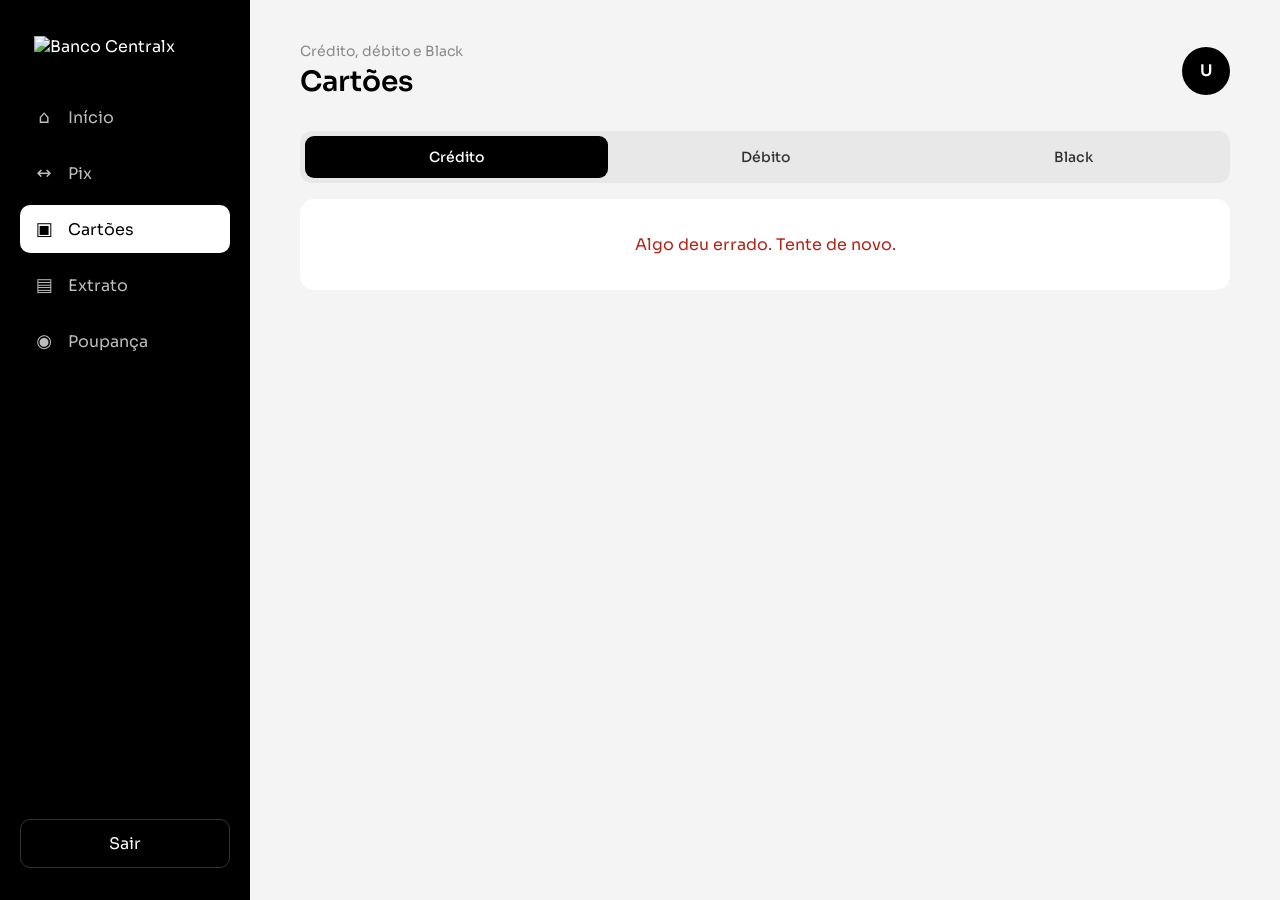
==== cartoes/cartoes.html @ c862a192 "Initial commit Primeiro commit do Banco Centralx" ====
<!DOCTYPE html>
<html lang="pt-BR">
<head>
    <meta charset="UTF-8">
    <meta name="viewport" content="width=device-width, initial-scale=1.0, viewport-fit=cover">
    <meta name="theme-color" content="#000000">

    <title>Cartões | Banco Centralx</title>

    <link rel="icon" type="image/png" href="../imagens/favicon.png">
    <link rel="preconnect" href="https://fonts.googleapis.com">
    <link rel="preconnect" href="https://fonts.gstatic.com" crossorigin>
    <link rel="stylesheet" href="https://fonts.googleapis.com/css2?family=Sora:wght@400;500;600&display=swap">

    <!-- Menu, cabeçalho e lista de movimentações vêm da Home; campos, botões e abas vêm do Pix -->
    <link rel="stylesheet" href="../home/style.css">
    <link rel="stylesheet" href="../pix/pix.css">
    <link rel="stylesheet" href="cartoes.css">
    <link rel="stylesheet" href="../extrato/extrato.css">
</head>

<body>

<div class="app">

    <!-- MENU LATERAL -->
    <aside class="menu">

        <div class="menu__topo">
            <img
                src="../imagens/logo-branca.png"
                alt="Banco Centralx"
                class="menu__logo"
            >
        </div>

        <nav class="menu__navegacao">

            <a href="/home/" class="menu__item">
                <span>⌂</span>
                Início
            </a>

            <a href="/pix/" class="menu__item">
                <span>↔</span>
                Pix
            </a>

            <a href="/cartoes/" class="menu__item menu__item--ativo" aria-current="page">
                <span>▣</span>
                Cartões
            </a>

            <a href="/extrato" class="menu__item">
                <span>▤</span>
                Extrato
            </a>

            <a href="/poupanca/" class="menu__item">
                <span>◉</span>
                Poupança
            </a>

        </nav>

        <button class="menu__sair" id="botao-sair" type="button">
            Sair
        </button>

    </aside>


    <!-- CONTEÚDO PRINCIPAL -->
    <main class="conteudo">

        <header class="cabecalho">

            <div>
                <p class="cabecalho__pequeno">Crédito, débito e Black</p>
                <h1>Cartões</h1>
            </div>

            <button class="perfil" id="botao-perfil" type="button" aria-label="Perfil">
                <span id="inicial-usuario">U</span>
            </button>

        </header>

        <div class="abas" role="tablist" aria-label="Escolha o cartão">
            <button class="aba" role="tab" type="button" id="aba-credito"
                    data-aba="credito" aria-controls="conteudo-cartao" aria-selected="true">Crédito</button>
            <button class="aba" role="tab" type="button" id="aba-debito"
                    data-aba="debito" aria-controls="conteudo-cartao" aria-selected="false" tabindex="-1">Débito</button>
            <button class="aba" role="tab" type="button" id="aba-black"
                    data-aba="black" aria-controls="conteudo-cartao" aria-selected="false" tabindex="-1">Black</button>
        </div>

        <div id="conteudo-cartao" role="tabpanel">
            <div class="transacoes">
                <div class="transacao transacao--vazia"><p>Carregando…</p></div>
            </div>
        </div>

    </main>

</div>


<!-- JANELA DE AÇÕES (compra, pagar fatura, limite) -->
<dialog class="modal" id="modal" aria-labelledby="modal-titulo">
    <form id="modal-form" novalidate>
        <h2 id="modal-titulo"></h2>
        <p class="painel__apoio" id="modal-apoio"></p>

        <div id="modal-visual"></div>
        <div id="modal-campos"></div>

        <p class="erro" id="modal-erro" role="alert" hidden></p>

        <div class="botoes">
            <button class="botao botao--principal" type="submit" id="modal-ok">Confirmar</button>
            <button class="botao botao--secundario" type="button" id="modal-cancelar">Cancelar</button>
        </div>
    </form>
</dialog>

<div class="aviso-copiado" id="aviso-copiado" role="status" aria-live="polite" hidden></div>

<script src="cartoes.js"></script>

</body>
</html>
---- home/style.css ----
/* Banco Centralx - Home */

:root {
    --preto: #000000;
    --branco: #ffffff;
    --cinza: #f4f4f4;
    --cinza-medio: #8a8a8a;
    --traco: #dedede;
    --grafite: #333333;

    --raio: 14px;

    --fonte:
        "Sora",
        system-ui,
        -apple-system,
        "Segoe UI",
        sans-serif;
}

* {
    box-sizing: border-box;
}

body {
    margin: 0;
    background: var(--cinza);
    color: var(--preto);
    font-family: var(--fonte);
}

button,
a {
    font: inherit;
}

button {
    cursor: pointer;
}

.app {
    display: flex;
    min-height: 100vh;
}

/* =========================
   MENU
   ========================= */

.menu {
    position: fixed;
    left: 0;
    top: 0;
    bottom: 0;

    width: 250px;

    display: flex;
    flex-direction: column;

    padding: 32px 20px;

    background: var(--preto);
    color: var(--branco);
}

.menu__topo {
    padding: 4px 14px 36px;
}

.menu__logo {
    display: block;
    width: 150px;   /* para aumentar ou diminuir a logo, mude só este valor */
    height: auto;
}

.menu__navegacao {
    display: flex;
    flex-direction: column;
    gap: 8px;
}

.menu__item {
    display: flex;
    align-items: center;
    gap: 14px;

    padding: 13px 14px;

    border-radius: 10px;

    color: #bdbdbd;
    text-decoration: none;

    transition:
        background 0.15s ease,
        color 0.15s ease;
}

.menu__item span {
    width: 20px;
    text-align: center;
    font-size: 18px;
}

.menu__item:hover {
    background: #1c1c1c;
    color: var(--branco);
}

.menu__item--ativo {
    background: var(--branco);
    color: var(--preto);
}

.menu__item--ativo:hover {
    background: var(--branco);
    color: var(--preto);
}

.menu__sair {
    margin-top: auto;

    width: 100%;
    padding: 13px;

    border: 1px solid #333;
    border-radius: 10px;

    background: transparent;
    color: var(--branco);
}

.menu__sair:hover {
    background: #1c1c1c;
}

/* =========================
   CONTEÚDO
   ========================= */

.conteudo {
    width: 100%;
    max-width: 1200px;

    margin-left: 250px;
    padding: 42px 50px;
}

/* =========================
   CABEÇALHO
   ========================= */

.cabecalho {
    display: flex;
    align-items: center;
    justify-content: space-between;
    gap: 16px;

    margin-bottom: 32px;
}

.cabecalho__pequeno {
    margin: 0 0 4px;

    color: var(--cinza-medio);
    font-size: 14px;
}

.cabecalho h1 {
    margin: 0;

    font-size: 28px;
    font-weight: 600;
    overflow-wrap: anywhere;
}

.perfil {
    display: grid;
    place-items: center;
    flex: 0 0 auto;

    width: 48px;
    height: 48px;

    border: 0;
    border-radius: 50%;

    background: var(--preto);
    color: var(--branco);

    font-weight: 600;
}

/* =========================
   SALDOS
   ========================= */

.saldos {
    display: grid;
    grid-template-columns: 2fr 1fr;
    gap: 18px;

    margin-bottom: 34px;
}

.saldo-principal,
.saldo-secundario {
    padding: 28px;

    border-radius: var(--raio);

    background: var(--branco);
}

.saldo-principal {
    background: var(--preto);
    color: var(--branco);
}

.saldo-principal__topo {
    display: flex;
    align-items: center;
    justify-content: space-between;
}

.saldo-principal p,
.saldo-secundario p {
    margin: 0;
    font-size: 14px;
}

.saldo-principal strong {
    display: block;

    margin-top: 16px;

    font-size: 36px;
    font-weight: 500;
    overflow-wrap: anywhere;
}

.saldo-principal__numero {
    margin-top: 10px !important;
    color: #aaa;
}

.saldo-secundario strong {
    display: block;

    margin: 18px 0;

    font-size: 25px;
    overflow-wrap: anywhere;
}

.botao-olho,
.botao-link {
    border: 0;
    background: transparent;
    color: inherit;
}

.botao-olho {
    font-size: 12px;
}

.botao-link {
    padding: 0;
    
    color: var(--preto);
    font-size: 13px;
}

.botao-link:hover {
    text-decoration: underline;
}

/* =========================
   SEÇÕES
   ========================= */

.secao {
    margin-bottom: 34px;
}

.secao__cabecalho {
    display: flex;
    align-items: center;
    justify-content: space-between;

    margin-bottom: 14px;
}

.secao__cabecalho h2 {
    margin: 0;

    font-size: 18px;
    font-weight: 600;
}

/* =========================
   AÇÕES
   ========================= */

.acoes {
    display: grid;
    grid-template-columns: repeat(4, 1fr);
    gap: 12px;
}

.acao {
    display: flex;
    flex-direction: column;
    align-items: center;
    justify-content: center;
    gap: 10px;

    min-height: 110px;

    border: 1px solid var(--traco);
    border-radius: var(--raio);

    background: var(--branco);
    color: var(--preto);

    transition:
        transform 0.15s ease,
        border-color 0.15s ease;
}

.acao:hover {
    transform: translateY(-2px);
    border-color: var(--preto);
}

.acao__icone {
    display: grid;
    place-items: center;

    width: 38px;
    height: 38px;

    border-radius: 50%;

    background: var(--preto);
    color: var(--branco);

    font-size: 20px;
}

/* =========================
   CONTA
   ========================= */

.conta {
    display: grid;
    grid-template-columns: repeat(4, 1fr);

    background: var(--branco);
    border-radius: var(--raio);
}

.conta__item {
    min-width: 0;
    padding: 22px 24px;
}

.conta__item + .conta__item {
    border-left: 1px solid var(--traco);
}

.conta__item span {
    display: block;

    margin-bottom: 5px;

    color: var(--cinza-medio);
    font-size: 13px;
}

.conta__item strong {
    font-size: 17px;
    overflow-wrap: anywhere;
}

/* =========================
   TRANSAÇÕES
   ========================= */

.transacoes {
    overflow: hidden;

    border-radius: var(--raio);
    background: var(--branco);
}

.transacao {
    display: flex;
    align-items: center;
    justify-content: space-between;
    gap: 16px;

    padding: 18px 24px;

    border-bottom: 1px solid var(--traco);
}

.transacao:last-child {
    border-bottom: 0;
}

.transacao__info {
    min-width: 0;
}

.transacao__descricao {
    margin: 0 0 4px;

    font-size: 14px;
    font-weight: 500;
    overflow-wrap: anywhere;
}

.transacao__detalhe {
    margin: 0 0 4px;

    color: var(--grafite);
    font-size: 13px;
    overflow-wrap: anywhere;
}

.transacao__data {
    margin: 0;

    color: var(--cinza-medio);
    font-size: 12px;
}

.transacao__valor {
    flex: 0 0 auto;

    font-size: 14px;
    font-weight: 600;
    white-space: nowrap;
}

.transacao--entrada .transacao__valor {
    color: #167c3b;
}

.transacao--saida .transacao__valor {
    color: #b42318;
}

.transacao--vazia {
    justify-content: center;

    padding: 35px;

    color: var(--cinza-medio);
}

.transacao--vazia p {
    margin: 0;
}

.transacao--erro {
    color: #b42318;
}

/* =========================
   MOBILE
   ========================= */

@media (max-width: 800px) {

    .app {
        display: block;
    }

    .menu {
        position: static;

        width: 100%;
        height: auto;

        padding: 16px 18px 18px;
    }

    .menu__topo {
        display: flex;
        justify-content: center;

        padding: 0 0 16px;
    }

    .menu__logo {
        width: 110px;
    }

    .menu__navegacao {
        flex-direction: row;
        overflow-x: auto;
    }

    .menu__item {
        flex: 0 0 auto;
    }

    .menu__sair {
        margin-top: 14px;
    }

    .conteudo {
        max-width: none;
        margin-left: 0;
        padding: 24px 16px 32px;
    }

    .cabecalho {
        margin-bottom: 24px;
    }

    .saldos {
        grid-template-columns: 1fr;
        margin-bottom: 28px;
    }

    .saldo-principal,
    .saldo-secundario {
        padding: 22px;
    }

    .saldo-principal strong {
        font-size: clamp(24px, 8vw, 30px);
    }

    .acoes {
        grid-template-columns: repeat(2, 1fr);
    }

    .conta {
        grid-template-columns: repeat(2, 1fr);
    }

    .conta__item {
        padding: 18px 20px;
    }

    .conta__item:nth-child(odd) {
        border-left: 0;
    }

    .conta__item:nth-child(n + 3) {
        border-top: 1px solid var(--traco);
    }

    .transacao {
        padding: 16px 18px;
    }

    .cabecalho h1 {
        font-size: 24px;
    }
}
---- pix/pix.css ----
/* Banco Centralx - página do Pix
   O menu, o cabeçalho e a lista de movimentações vêm de ../home/style.css.
   Aqui ficam só os estilos que existem no Pix. */

:root {
    --erro: #c62828;
    --sucesso: #167c3b;
}

[hidden] {
    display: none !important;
}

/* =========================
   SALDO
   ========================= */

.pix-saldo {
    display: flex;
    align-items: baseline;
    justify-content: space-between;
    gap: 16px;

    margin-bottom: 24px;
    padding: 22px 28px;

    border-radius: var(--raio);

    background: var(--preto);
    color: var(--branco);
}

.pix-saldo p {
    margin: 0;

    color: #bdbdbd;
    font-size: 14px;
}

.pix-saldo strong {
    font-size: 28px;
    font-weight: 500;
    overflow-wrap: anywhere;
}

/* =========================
   GRADE: formulário + histórico
   ========================= */

.pix-grade {
    display: grid;
    grid-template-columns: minmax(0, 1.15fr) minmax(0, 1fr);
    gap: 28px;
    align-items: start;
}

.pix-historico .secao__cabecalho {
    margin-top: 0;
}

/* =========================
   ABAS
   ========================= */

.abas {
    display: flex;
    gap: 6px;

    margin-bottom: 16px;
    padding: 5px;

    border-radius: 12px;
    background: #e8e8e8;
}

.aba {
    flex: 1;

    height: 42px;
    padding: 0 8px;

    border: 0;
    border-radius: 9px;

    background: transparent;
    color: var(--grafite);

    font-size: 14px;
    font-weight: 500;

    transition: background 0.15s ease, color 0.15s ease;
}

@media (hover: hover) {
    .aba:hover {
        background: rgba(255, 255, 255, 0.6);
    }
}

.aba[aria-selected="true"],
.aba[aria-selected="true"]:hover {
    background: var(--preto);
    color: var(--branco);
}

/* =========================
   PAINÉIS
   ========================= */

.painel {
    padding: 28px;

    border-radius: var(--raio);
    background: var(--branco);
}

.painel h2 {
    margin: 0 0 6px;

    font-size: 20px;
    font-weight: 600;
}

.painel h3 {
    margin: 0 0 12px;

    font-size: 16px;
    font-weight: 600;
}

.painel__apoio {
    margin: 0 0 22px;

    color: var(--cinza-medio);
    font-size: 14px;
    line-height: 1.5;
}

.painel__nota {
    margin: 16px 0 0;

    color: var(--cinza-medio);
    font-size: 13px;
    line-height: 1.5;
}

/* =========================
   CAMPOS
   ========================= */

.campo {
    margin-bottom: 18px;
}

.campo__rotulo {
    display: block;

    margin-bottom: 6px;

    font-size: 14px;
    font-weight: 500;
}

.campo__opcional {
    color: var(--cinza-medio);
    font-weight: 400;
}

.campo__entrada {
    display: block;
    width: 100%;
    height: 50px;

    padding: 0 14px;

    border: 1.5px solid #cfcfcf;
    border-radius: 12px;

    background: var(--branco);
    color: var(--preto);

    font: inherit;
    font-size: 16px;

    transition: border-color 0.12s ease, box-shadow 0.12s ease;
}

.campo__entrada:hover {
    border-color: #9a9a9a;
}

.campo__entrada:focus {
    outline: none;
    border-color: var(--preto);
    box-shadow: 0 0 0 1px var(--preto);
}

.campo__entrada[aria-invalid="true"] {
    border-color: var(--erro);
    box-shadow: 0 0 0 1px var(--erro);
}

.campo__dica {
    margin: 6px 0 0;

    color: var(--cinza-medio);
    font-size: 13px;
    line-height: 1.4;
}

.erro {
    margin: 0 0 16px;
    padding: 2px 0 2px 12px;

    border-left: 3px solid var(--erro);

    color: var(--erro);
    font-size: 14px;
    line-height: 1.45;
}

/* =========================
   BOTÕES
   ========================= */

.botao {
    display: flex;
    align-items: center;
    justify-content: center;

    width: 100%;
    height: 50px;

    border: 1.5px solid var(--preto);
    border-radius: 12px;

    font: inherit;
    font-size: 16px;
    font-weight: 600;
    text-decoration: none;

    cursor: pointer;

    transition: background-color 0.12s ease, transform 0.12s ease;
}

.botao--principal {
    background: var(--preto);
    color: var(--branco);
}

.botao--principal:hover {
    background: #262626;
}

.botao--secundario {
    background: var(--branco);
    color: var(--preto);
}

.botao--secundario:hover {
    background: #f2f2f2;
}

.botao:active {
    transform: scale(0.99);
}

.botao:disabled {
    opacity: 0.6;
    cursor: progress;
}

.botoes {
    display: flex;
    flex-direction: column;
    gap: 10px;

    margin-top: 20px;
}

:focus-visible {
    outline: 3px solid var(--preto);
    outline-offset: 3px;
}

/* =========================
   RESUMO E COMPROVANTE
   ========================= */

.resumo {
    margin: 0;
}

.resumo__linha {
    display: flex;
    align-items: baseline;
    justify-content: space-between;
    gap: 20px;

    padding: 14px 0;

    border-bottom: 1px solid var(--traco);
}

.resumo__linha:last-child {
    border-bottom: 0;
}

.resumo dt {
    flex: 0 0 auto;

    color: var(--cinza-medio);
    font-size: 14px;
}

.resumo dd {
    min-width: 0;
    margin: 0;

    font-size: 15px;
    font-weight: 500;
    text-align: right;
    overflow-wrap: anywhere;
}

.comprovante__topo {
    display: flex;
    flex-direction: column;
    align-items: center;

    margin-bottom: 14px;

    text-align: center;
}

.comprovante__icone {
    display: grid;
    place-items: center;

    width: 56px;
    height: 56px;
    margin-bottom: 14px;

    border-radius: 50%;

    background: var(--preto);
    color: var(--branco);

    font-size: 26px;
}

.comprovante__topo h2 {
    margin-bottom: 8px;
}

.comprovante__valor {
    font-size: 32px;
    font-weight: 600;
    overflow-wrap: anywhere;
}

.comprovante__data {
    margin: 6px 0 0;

    color: var(--cinza-medio);
    font-size: 13px;
}

/* =========================
   RECEBER: código copia e cola
   ========================= */

.cobranca {
    margin-top: 28px;
    padding-top: 24px;

    border-top: 1px solid var(--traco);
}

.codigo {
    padding: 14px;

    border-radius: 12px;

    background: var(--cinza);

    font-family: ui-monospace, "SFMono-Regular", Consolas, "Liberation Mono", monospace;
    font-size: 13px;
    line-height: 1.5;
    word-break: break-all;
}

/* =========================
   CHAVES
   ========================= */

.chaves {
    margin: 0 0 8px;
    padding: 0;

    list-style: none;
}

.chave {
    display: flex;
    align-items: center;
    justify-content: space-between;
    gap: 14px;

    padding: 14px 0;

    border-bottom: 1px solid var(--traco);
}

.chave:last-child {
    border-bottom: 0;
}

.chave__info {
    min-width: 0;
}

.chave__tipo {
    margin: 0 0 2px;

    color: var(--cinza-medio);
    font-size: 12px;
}

.chave__valor {
    margin: 0;

    font-size: 14px;
    font-weight: 500;
    overflow-wrap: anywhere;
}

.chave__acoes {
    display: flex;
    flex: 0 0 auto;
    gap: 4px;
}

.chave__botao {
    height: 36px;
    padding: 0 10px;

    border: 0;
    border-radius: 8px;

    background: transparent;
    color: var(--preto);

    font-size: 13px;
    font-weight: 600;
}

.chave__botao:hover {
    background: #f2f2f2;
}

.chave__botao--perigo {
    color: var(--erro);
}

.chave__botao--perigo[data-confirmando="true"] {
    background: var(--erro);
    color: var(--branco);
}

.nova-chave {
    margin-top: 28px;
    padding-top: 24px;

    border-top: 1px solid var(--traco);
}

/* =========================
   AVISO "COPIADO"
   ========================= */

.aviso-copiado {
    position: fixed;
    left: 50%;
    bottom: calc(env(safe-area-inset-bottom, 0px) + 24px);
    transform: translateX(-50%);

    max-width: calc(100vw - 32px);
    padding: 12px 18px;

    border-radius: 999px;

    background: var(--preto);
    color: var(--branco);

    font-size: 14px;
    box-shadow: 0 6px 24px rgba(0, 0, 0, 0.25);
}

/* =========================
   MOBILE
   ========================= */

@media (max-width: 800px) {

    .pix-saldo {
        flex-direction: column;
        align-items: flex-start;
        gap: 4px;

        margin-bottom: 20px;
        padding: 18px 20px;
    }

    .pix-saldo strong {
        font-size: clamp(22px, 7vw, 26px);
    }

    .pix-grade {
        grid-template-columns: 1fr;
        gap: 24px;
    }

    .painel {
        padding: 22px 18px;
    }

    .aba {
        font-size: 13px;
    }

    .comprovante__valor {
        font-size: clamp(26px, 8vw, 32px);
    }

    .chave {
        align-items: flex-start;
        flex-direction: column;
        gap: 6px;
    }

    .chave__acoes {
        margin-left: -10px;
    }
}

@media (prefers-reduced-motion: reduce) {

    .botao,
    .aba,
    .campo__entrada {
        transition: none;
    }
}
---- cartoes/cartoes.css ----
/* Banco Centralx - página de Cartões
   Menu, cabeçalho e lista de movimentações vêm de ../home/style.css.
   Campos, botões, abas e aviso vêm de ../pix/pix.css.
   Aqui ficam só os cartões (desenhados em CSS) e o que é exclusivo desta página. */

:root {
    --ouro-1: #f3dc9a;
    --ouro-2: #d4a94a;
    --ouro-3: #8a6a24;
}

/* =========================
   LAYOUT
   ========================= */

.cartoes-grade {
    display: grid;
    grid-template-columns: minmax(0, 1.05fr) minmax(0, 1fr);
    gap: 28px;
    align-items: start;
}

.cartoes-col {
    display: flex;
    flex-direction: column;
    gap: 16px;
    min-width: 0;
}

.cartoes-col h2 {
    margin: 8px 0 0;
    font-size: 18px;
    font-weight: 600;
}

/* =========================
   CARTÃO (desenhado em CSS)
   Os tamanhos usam cqw (largura do próprio cartão),
   então ele escala igual no palco e na janela de compra.
   ========================= */

.cartao {
    position: relative;
    container-type: inline-size;

    width: 100%;
    max-width: 440px;
    aspect-ratio: 1.586;

    padding: 6.5% 7%;
    border-radius: 5cqw;
    overflow: hidden;

    background:
        radial-gradient(120% 90% at 100% 0%, #2a2a2a 0%, transparent 55%),
        linear-gradient(140deg, #161616 0%, #050505 65%, #0f0f0f 100%);
    color: #f2f2f2;

    box-shadow:
        0 22px 40px rgba(0, 0, 0, 0.3),
        inset 0 0 0 1px rgba(255, 255, 255, 0.1);
}

/* riscos diagonais do design original */
.cartao::before,
.cartao::after {
    content: "";
    position: absolute;
    height: 1px;
    width: 34%;
    background: linear-gradient(90deg, transparent, rgba(255, 255, 255, 0.75), transparent);
    pointer-events: none;
}

.cartao::before {
    top: 14%;
    right: -6%;
    transform: rotate(-42deg);
    transform-origin: right center;
}

.cartao::after {
    bottom: 14%;
    left: -6%;
    transform: rotate(-42deg);
    transform-origin: left center;
}

.cartao__marca-agua {
    position: absolute;
    right: -10%;
    bottom: -16%;
    width: 62%;
    opacity: 0.06;
    pointer-events: none;
}

.cartao__marca {
    position: absolute;
    transform: translateY(-30px);
    top: 5%;
    left: 1%;
    width: 26%;
    height: auto;
}

.cartao__selo {
    position: absolute;
    top: 9.5%;
    right: 7%;

    font-size: 2.9cqw;
    letter-spacing: 0.32em;
    text-align: right;
    line-height: 1.5;
    color: rgba(255, 255, 255, 0.8);
}

.cartao__selo strong {
    display: block;
    font-size: 3.4cqw;
    font-weight: 600;
    letter-spacing: 0.3em;
}

.cartao__selo em {
    display: block;
    font-style: normal;
    font-size: 5cqw;
    letter-spacing: 0;
    line-height: 1;
}

.cartao__chip {
    position: absolute;
    left: 7%;
    top: 37%;

    width: 13.5cqw;
    height: 10.5cqw;
    border-radius: 1.6cqw;

    background:
        linear-gradient(90deg, transparent 32%, rgba(0, 0, 0, 0.35) 33% 35%, transparent 36% 64%, rgba(0, 0, 0, 0.35) 65% 67%, transparent 68%),
        linear-gradient(0deg, transparent 32%, rgba(0, 0, 0, 0.3) 33% 35%, transparent 36% 64%, rgba(0, 0, 0, 0.3) 65% 67%, transparent 68%),
        linear-gradient(135deg, #f1f1f1, #9b9b9b 55%, #dcdcdc);
}

.cartao__nfc {
    position: absolute;
    left: calc(7% + 17cqw);
    top: 38%;

    width: 6.5cqw;
    height: 9cqw;
    color: rgba(255, 255, 255, 0.85);
}

.cartao__numero {
    position: absolute;
    left: 7%;
    right: 7%;
    bottom: 27%;

    font-size: 4.6cqw;
    font-weight: 500;
    letter-spacing: 0.14em;
    white-space: nowrap;
    font-variant-numeric: tabular-nums;
}

.cartao__nome {
    position: absolute;
    left: 7%;
    right: 34%;
    bottom: 10%;

    font-size: 3.6cqw;
    letter-spacing: 0.28em;
    text-transform: uppercase;
    white-space: nowrap;
    overflow: hidden;
    text-overflow: ellipsis;
}

.cartao__validade {
    position: absolute;
    left: 7%;
    bottom: 17.5%;

    font-size: 2.8cqw;
    letter-spacing: 0.12em;
    color: rgba(255, 255, 255, 0.6);
}

/* bandeira (dois círculos) */
.cartao__bandeira {
    position: absolute;
    right: 7%;
    bottom: 9%;

    width: 15cqw;
    height: 9.2cqw;
}

.cartao__bandeira i {
    position: absolute;
    top: 0;
    width: 9.2cqw;
    height: 9.2cqw;
    border-radius: 50%;
}

.cartao__bandeira i:first-child {
    left: 0;
    background: #e30613;
}

.cartao__bandeira i:last-child {
    right: 0;
    background: rgba(255, 159, 0, 0.92);
}

/* ---------- débito: grafite mais claro ---------- */

.cartao--debito {
    background:
        radial-gradient(120% 90% at 0% 0%, #4a4a4a 0%, transparent 55%),
        linear-gradient(140deg, #2b2b2b 0%, #101010 70%, #1b1b1b 100%);
}

/* ---------- Black: dourado ---------- */

.cartao--black {
    color: var(--ouro-1);

    background:
        radial-gradient(90% 70% at 90% 0%, rgba(212, 169, 74, 0.28) 0%, transparent 60%),
        radial-gradient(70% 60% at 0% 100%, rgba(212, 169, 74, 0.16) 0%, transparent 60%),
        linear-gradient(140deg, #141008 0%, #030303 60%, #0d0a04 100%);

    box-shadow:
        0 24px 46px rgba(0, 0, 0, 0.4),
        0 0 0 1px rgba(212, 169, 74, 0.55),
        inset 0 0 0 1px rgba(243, 220, 154, 0.12);
}

.cartao--black::before,
.cartao--black::after {
    background: linear-gradient(90deg, transparent, var(--ouro-2), transparent);
}

.cartao--black .cartao__marca,
.cartao--black .cartao__marca-agua {
    filter: brightness(0) saturate(100%) invert(76%) sepia(38%) saturate(700%) hue-rotate(6deg) brightness(92%);
}

.cartao--black .cartao__selo,
.cartao--black .cartao__validade {
    color: var(--ouro-2);
}

.cartao--black .cartao__nfc {
    color: var(--ouro-2);
}

.cartao--black .cartao__chip {
    background:
        linear-gradient(90deg, transparent 32%, rgba(0, 0, 0, 0.4) 33% 35%, transparent 36% 64%, rgba(0, 0, 0, 0.4) 65% 67%, transparent 68%),
        linear-gradient(0deg, transparent 32%, rgba(0, 0, 0, 0.35) 33% 35%, transparent 36% 64%, rgba(0, 0, 0, 0.35) 65% 67%, transparent 68%),
        linear-gradient(135deg, var(--ouro-1), var(--ouro-3) 55%, var(--ouro-2));
}

.cartao--black .cartao__bandeira i:first-child {
    background: linear-gradient(135deg, #a58a4e, #6f5a2a);
}

.cartao--black .cartao__bandeira i:last-child {
    background: rgba(212, 169, 74, 0.85);
}

/* ---------- estados ---------- */

.cartao--bloqueado > *:not(.cartao__aviso) {
    filter: grayscale(1);
    opacity: 0.45;
}

.cartao__aviso {
    position: absolute;
    inset: 0;
    z-index: 2;

    display: grid;
    place-content: center;
    justify-items: center;
    gap: 1.4cqw;

    background: rgba(0, 0, 0, 0.5);
    color: #fff;

    font-size: 4cqw;
    font-weight: 600;
    letter-spacing: 0.08em;
    text-align: center;
}

.cartao__aviso small {
    font-size: 2.9cqw;
    font-weight: 400;
    letter-spacing: 0.02em;
    color: rgba(255, 255, 255, 0.75);
}

.cartao__aviso svg {
    width: 8cqw;
    height: 8cqw;
}

.cartao--travado > *:not(.cartao__aviso) {
    filter: grayscale(0.7) brightness(0.55);
}

/* =========================
   AÇÕES DO CARTÃO
   ========================= */

.cartao-acoes {
    display: grid;
    grid-template-columns: repeat(2, minmax(0, 1fr));
    gap: 10px;

    width: 100%;
    max-width: 440px;
}

.cartao-acoes .botao {
    height: 46px;
    font-size: 15px;
}

.cartao-acoes .botao--largo {
    grid-column: 1 / -1;
}

.cartao-dados {
    max-width: 440px;
    margin: 0;

    color: var(--cinza-medio);
    font-size: 13px;
    line-height: 1.5;
    overflow-wrap: anywhere;
}

/* =========================
   RESUMO (fatura / limite / saldo)
   ========================= */

.resumo-cartao {
    padding: 24px 26px;

    border-radius: var(--raio);
    background: var(--branco);
}

.resumo-cartao__rotulo {
    margin: 0 0 4px;

    color: var(--cinza-medio);
    font-size: 14px;
}

.resumo-cartao__valor {
    display: block;

    font-size: 30px;
    font-weight: 600;
    letter-spacing: -0.02em;
    overflow-wrap: anywhere;
}

.resumo-cartao__nota {
    margin: 12px 0 0;

    color: var(--grafite);
    font-size: 13px;
    line-height: 1.5;
}

.barra {
    height: 8px;
    margin-top: 18px;

    border-radius: 999px;
    background: #ececec;
    overflow: hidden;
}

.barra > span {
    display: block;
    height: 100%;
    border-radius: 999px;
    background: var(--preto);
    transition: width 0.5s ease;
}

.barra--ouro > span {
    background: linear-gradient(90deg, var(--ouro-3), var(--ouro-2), var(--ouro-1));
}

.barra--cheia > span {
    background: #b42318;
}

.resumo-cartao__linha {
    display: flex;
    justify-content: space-between;
    gap: 12px;

    margin-top: 10px;

    color: var(--grafite);
    font-size: 13px;
}

.resumo-cartao__linha strong {
    font-weight: 600;
}

.etiqueta-ouro {
    display: inline-block;

    margin-bottom: 10px;
    padding: 4px 10px;

    border-radius: 999px;

    background: #14100a;
    color: var(--ouro-1);

    font-size: 12px;
    font-weight: 600;
}

/* =========================
   JANELA DE AÇÕES
   ========================= */

.modal {
    width: min(440px, calc(100vw - 32px));
    max-height: calc(100dvh - 32px);
    padding: 26px 24px 22px;

    border: 0;
    border-radius: 18px;

    background: var(--branco);
    color: var(--preto);
    overflow-y: auto;
}

.modal::backdrop {
    background: rgba(0, 0, 0, 0.6);
}

.modal h2 {
    margin: 0 0 6px;

    font-size: 20px;
    font-weight: 600;
}

.modal__visual {
    display: flex;
    justify-content: center;

    margin: 0 0 20px;
}

.modal__visual .cartao {
    max-width: 260px;
}

.modal .botoes {
    margin-top: 6px;
}

.campo__entrada--select {
    appearance: auto;
}

/* =========================
   MOBILE
   ========================= */

@media (max-width: 800px) {

    .cartoes-grade {
        grid-template-columns: 1fr;
        gap: 22px;
    }

    .cartoes-col {
        align-items: center;
    }

    .cartoes-col > * {
        width: 100%;
    }

    .cartao {
        max-width: 420px;
    }

    .resumo-cartao {
        padding: 20px 18px;
    }

    .resumo-cartao__valor {
        font-size: clamp(24px, 8vw, 28px);
    }
}

@media (max-width: 380px) {

    .cartao-acoes {
        grid-template-columns: 1fr;
    }
}

@media (prefers-reduced-motion: reduce) {

    .barra > span {
        transition: none;
    }
}
---- extrato/extrato.css ----
/* ==========================================
   BANCO CENTRALX - EXTRATO
   ========================================== */

.extrato-resumo {
    display: grid;
    grid-template-columns: repeat(3, minmax(0, 1fr));
    gap: 16px;
    margin-bottom: 22px;
}

.extrato-resumo__item {
    padding: 22px 24px;
    background: var(--branco);
    border-radius: var(--raio);
}

.extrato-resumo__rotulo {
    display: block;
    margin-bottom: 7px;

    color: var(--cinza-medio);
    font-size: 13px;
}

.extrato-resumo__valor {
    display: block;

    font-size: 23px;
    font-weight: 600;
}

.extrato-resumo__valor.entrada {
    color: #167c3b;
}

.extrato-resumo__valor.saida {
    color: #b42318;
}


/* ==========================================
   FILTROS
   ========================================== */

.extrato-filtros {
    display: grid;
    grid-template-columns: minmax(0, 1fr) 220px auto;
    gap: 12px;

    margin-bottom: 22px;
    padding: 18px;

    background: var(--branco);
    border-radius: var(--raio);
}

.extrato-filtros__busca,
.extrato-filtros__tipo {
    display: flex;
    flex-direction: column;
    gap: 7px;
}

.extrato-filtros label {
    color: var(--grafite);
    font-size: 12px;
    font-weight: 600;
}

.extrato-filtros input,
.extrato-filtros select {
    width: 100%;
    height: 46px;

    padding: 0 14px;

    border: 1px solid var(--traco);
    border-radius: 10px;

    background: var(--branco);
    color: var(--preto);

    font-family: inherit;
    font-size: 14px;

    outline: none;
}

.extrato-filtros input:focus,
.extrato-filtros select:focus {
    border-color: var(--preto);
}

.extrato-filtros__atualizar {
    align-self: end;
    height: 46px;
    white-space: nowrap;
}


/* ==========================================
   CARD PRINCIPAL
   ========================================== */

.extrato-card {
    padding: 24px;

    background: var(--branco);
    border-radius: var(--raio);
}

.extrato-card__cabecalho {
    display: flex;
    align-items: center;
    justify-content: space-between;

    margin-bottom: 18px;
}

.extrato-card__cabecalho h2 {
    margin: 0 0 5px;

    font-size: 18px;
    font-weight: 600;
}

.extrato-card__cabecalho p {
    margin: 0;

    color: var(--cinza-medio);
    font-size: 12px;
}


/* ==========================================
   LISTA
   ========================================== */

.extrato-lista {
    display: flex;
    flex-direction: column;
}

.extrato-item {
    display: flex;
    align-items: center;
    justify-content: space-between;

    gap: 18px;

    padding: 17px 4px;

    border-bottom: 1px solid var(--traco);
}

.extrato-item:first-child {
    padding-top: 4px;
}

.extrato-item:last-child {
    border-bottom: 0;
}

.extrato-item__esquerda {
    display: flex;
    align-items: center;

    min-width: 0;
    gap: 13px;
}

.extrato-item__icone {
    display: grid;
    place-items: center;

    flex-shrink: 0;

    width: 42px;
    height: 42px;

    border-radius: 50%;

    background: var(--cinza);
    color: var(--preto);

    font-size: 17px;
    font-weight: 600;
}

.extrato-item__icone.entrada {
    background: #edf8f1;
    color: #167c3b;
}

.extrato-item__icone.saida {
    background: #fff0ee;
    color: #b42318;
}

.extrato-item__informacoes {
    min-width: 0;
}

.extrato-item__titulo {
    margin: 0;

    color: var(--preto);

    font-size: 14px;
    font-weight: 500;

    overflow: hidden;
    text-overflow: ellipsis;
    white-space: nowrap;
}

.extrato-item__detalhe {
    margin: 4px 0 0;

    color: var(--cinza-medio);

    font-size: 12px;

    overflow: hidden;
    text-overflow: ellipsis;
    white-space: nowrap;
}

.extrato-item__direita {
    flex-shrink: 0;

    text-align: right;
}

.extrato-item__valor {
    display: block;

    font-size: 14px;
    font-weight: 600;

    white-space: nowrap;
}

.extrato-item__valor.entrada {
    color: #167c3b;
}

.extrato-item__valor.saida {
    color: #b42318;
}

.extrato-item__data {
    display: block;

    margin-top: 4px;

    color: var(--cinza-medio);
    font-size: 11px;

    white-space: nowrap;
}


/* ==========================================
   VAZIO / ERRO
   ========================================== */

.extrato-vazio {
    padding: 45px 20px;

    color: var(--cinza-medio);

    text-align: center;
    font-size: 14px;
}

.extrato-vazio--erro {
    color: #b42318;
}


/* ==========================================
   MOBILE
   ========================================== */

@media (max-width: 800px) {

    .extrato-resumo {
        grid-template-columns: 1fr;
    }

    .extrato-filtros {
        grid-template-columns: 1fr;
    }

    .extrato-filtros__atualizar {
        width: 100%;
    }

    .extrato-card {
        padding: 18px 14px;
    }

    .extrato-item {
        gap: 10px;
    }

    .extrato-item__icone {
        width: 38px;
        height: 38px;
    }

    .extrato-item__titulo {
        font-size: 13px;
    }

    .extrato-item__valor {
        font-size: 13px;
    }
}

@media (max-width: 520px) {

    .extrato-item {
        align-items: flex-start;
    }

    .extrato-item__esquerda {
        align-items: flex-start;
    }

    .extrato-item__direita {
        padding-top: 2px;
    }

    .extrato-item__detalhe {
        max-width: 180px;
    }

}
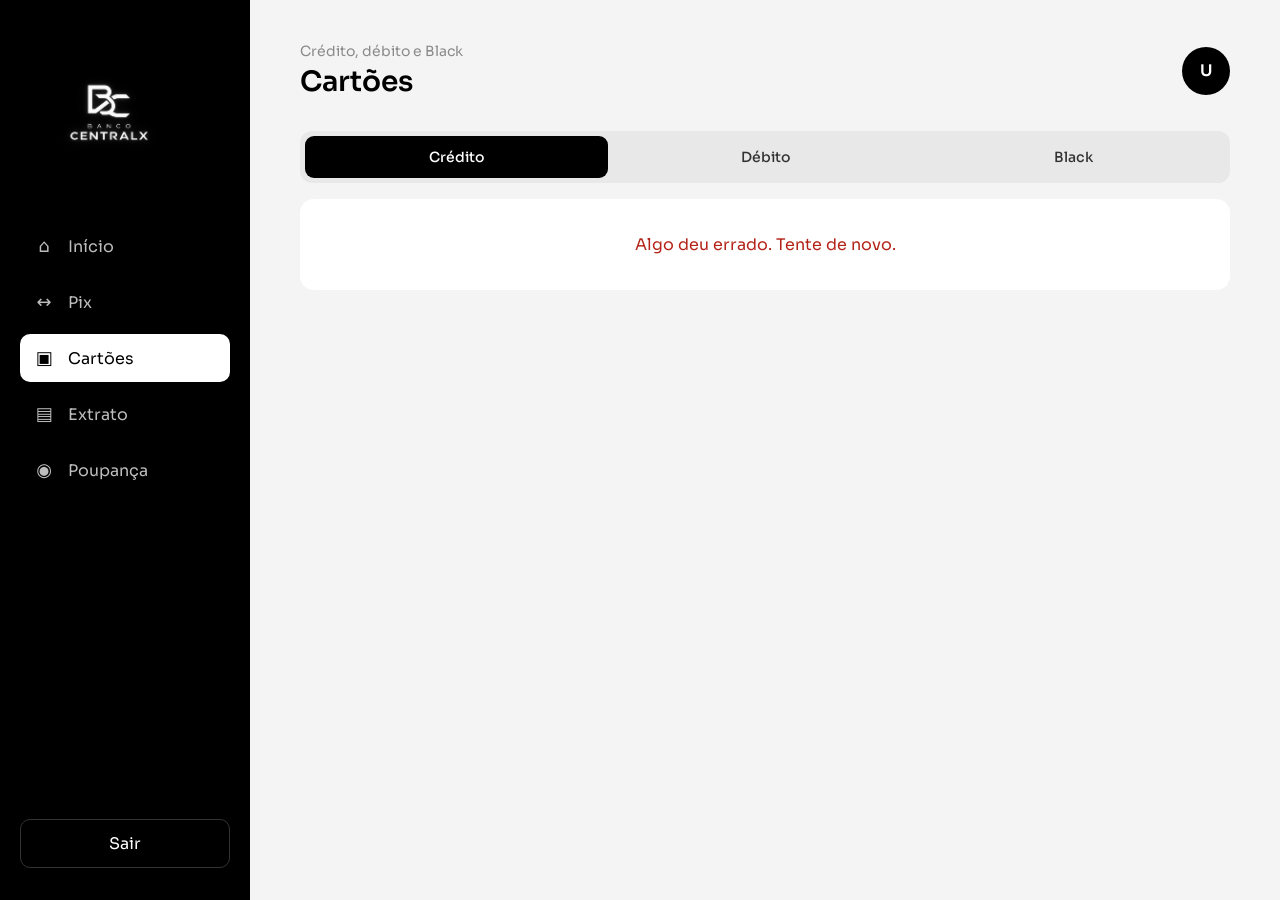
==== commit a2982a1f: "atualiza" ====
--- a/cartoes/cartoes.html
+++ b/cartoes/cartoes.html
@@ -7,7 +7,7 @@
 
     <title>Cartões | Banco Centralx</title>
 
-    <link rel="icon" type="image/png" href="../imagens/favicon.png">
+    <link rel="icon" type="image/png" href="../Imagens/favicon.png">
     <link rel="preconnect" href="https://fonts.googleapis.com">
     <link rel="preconnect" href="https://fonts.gstatic.com" crossorigin>
     <link rel="stylesheet" href="https://fonts.googleapis.com/css2?family=Sora:wght@400;500;600&display=swap">
@@ -28,7 +28,7 @@
 
         <div class="menu__topo">
             <img
-                src="../imagens/logo-branca.png"
+                src="../Imagens/logo-branca.png"
                 alt="Banco Centralx"
                 class="menu__logo"
             >
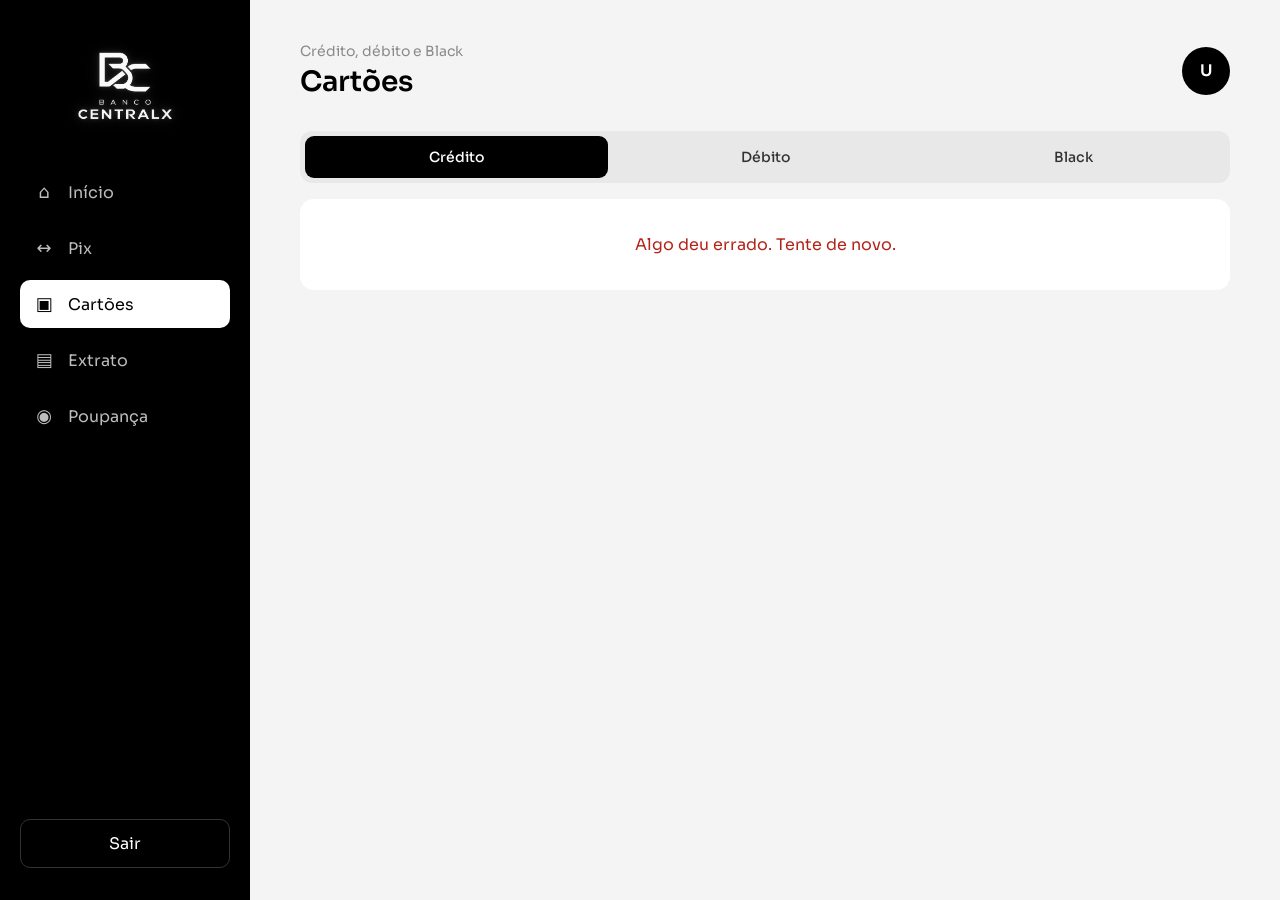
==== commit e4ba6025: "complemento" ====
--- a/cartoes/cartoes.html
+++ b/cartoes/cartoes.html
@@ -51,7 +51,8 @@
                 Cartões
             </a>
 
-            <a href="/extrato" class="menu__item">
+            <!-- Flask mapeia páginas de pasta com barra final; sem ela, /extrato vira 404. -->
+            <a href="/extrato/" class="menu__item">
                 <span>▤</span>
                 Extrato
             </a>
@@ -129,4 +130,4 @@
 <script src="cartoes.js"></script>
 
 </body>
-</html>+</html>
--- a/home/style.css
+++ b/home/style.css
@@ -70,8 +70,11 @@
 
 .menu__logo {
     display: block;
-    width: 150px;   /* para aumentar ou diminuir a logo, mude só este valor */
-    height: auto;
+    width: 190px;
+    height: 96px;
+    max-width: 100%;
+    object-fit: cover;
+    object-position: center;
 }
 
 .menu__navegacao {
@@ -497,6 +500,7 @@
 
     .menu__logo {
         width: 110px;
+        height: 56px;
     }
 
     .menu__navegacao {
@@ -563,4 +567,4 @@
     .cabecalho h1 {
         font-size: 24px;
     }
-}+}
